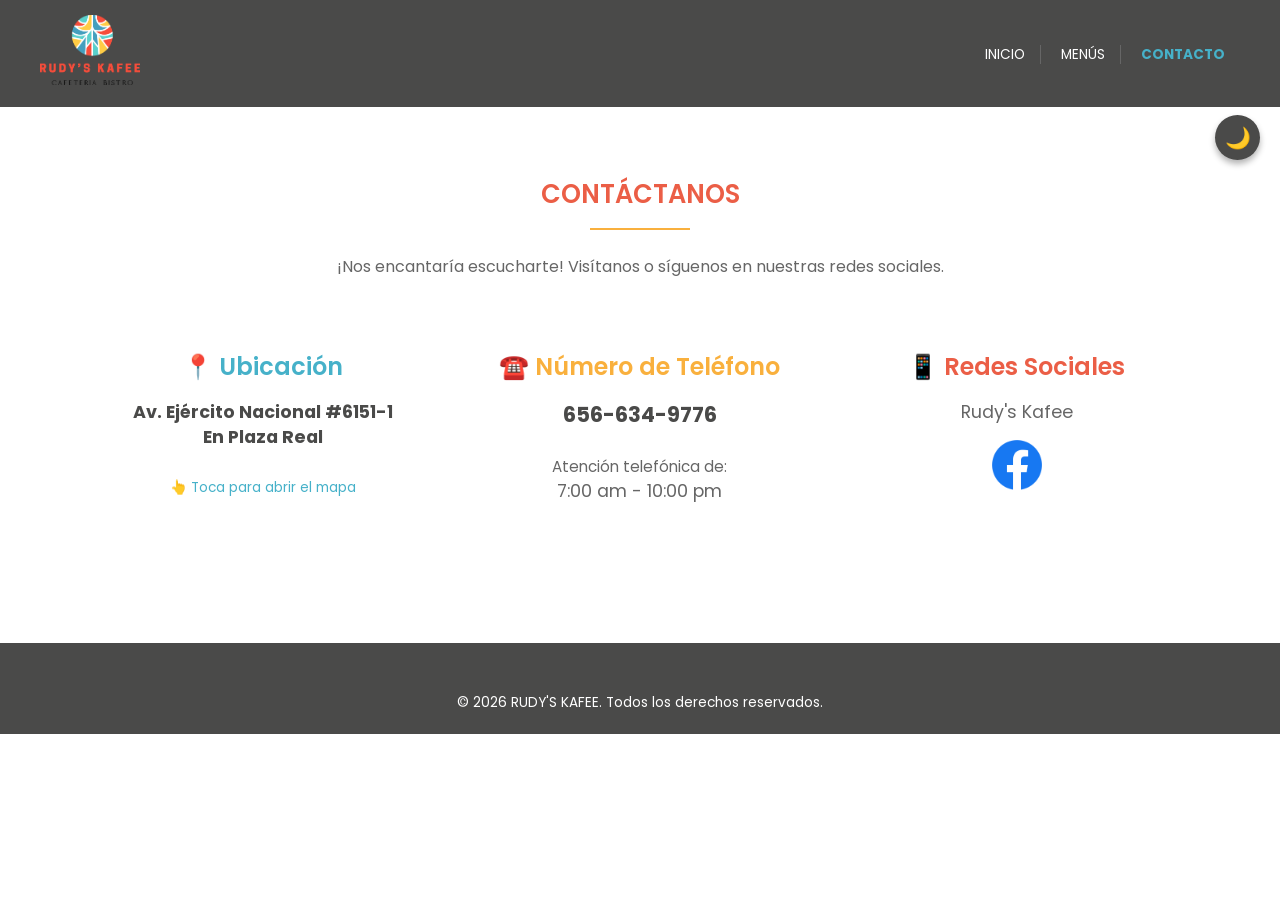
==== contacto.html @ a7ce0d30 "Add files via upload" ====
<!DOCTYPE html>
<html lang="es">
<head>
    <meta charset="UTF-8">
    <meta name="viewport" content="width=device-width, initial-scale=1.0">
    <title>Contacto | Rudy's Kafee</title>
    <link rel="stylesheet" href="style.css?v=13">
    <link href="https://fonts.googleapis.com/css2?family=Poppins:wght@300;400;600;700&display=swap" rel="stylesheet">
</head>
<body>

    <button id="themeToggle" class="theme-toggle" aria-label="Cambiar modo oscuro">🌙</button>

    <header class="header">
        <div class="nav-content">
            <div class="logo-area">
                <a href="index.html"><img src="LogoPNG.png" alt="Rudy's Kafee" class="logo-imagen"></a>
            </div>

            <button class="menu-toggle" id="menuToggle">
                <span></span>
                <span></span>
                <span></span>
            </button>

            <nav class="main-nav" id="mainNav">
                <ul>
                    <li><a href="index.html">Inicio</a></li>
                    <li><a href="index.html">Menús</a></li>
                    <li><a href="contacto.html" style="color: var(--color-turquesa); font-weight: bold;">Contacto</a></li>
                </ul>
            </nav>
        </div>
    </header>

    <main class="main-content">
        <div class="content-container">
            
            <h2 class="section-title" style="text-align: center;">CONTÁCTANOS</h2>
            <hr class="divider" style="margin-left: auto; margin-right: auto; width: 100px;">
            <p style="text-align: center; color: var(--color-desc); margin-bottom: 40px;">¡Nos encantaría escucharte! Visítanos o síguenos en nuestras redes sociales.</p>

            <div class="menu-grid">
                
                <div class="menu-item" style="padding: 30px; text-align: center; align-items: center;">
                    <h3 class="item-name" style="font-size: 1.5rem; color: var(--color-turquesa);">📍 Ubicación</h3>
                    <p class="item-desc" style="font-size: 1.1rem; margin-top: 10px;">
                        
                        <a href="https://www.google.com/maps/search/?api=1&query=Av.+Ejército+Nacional+6151-1,+Plaza+Real" target="_blank" style="color: var(--color-carbon); text-decoration: none; font-weight: bold; transition: color 0.3s ease;">
                            Av. Ejército Nacional #6151-1<br>
                            En Plaza Real 
                        </a><br><br>
                        
                        <span style="font-size: 0.85rem; color: var(--color-turquesa);">👆 Toca para abrir el mapa</span>
                    </p>
                </div>

                <div class="menu-item" style="padding: 30px; text-align: center; align-items: center;">
                    <h3 class="item-name" style="font-size: 1.5rem; color: var(--color-amarillo);">☎️ Número de Teléfono</h3>
                    <p class="item-desc" style="font-size: 1.1rem; margin-top: 10px;">
                        <span style="color: var(--color-carbon); font-weight: bold; font-size: 1.3rem;">656-634-9776</span><br><br>
                        <span style="font-size: 0.95rem; color: var(--color-desc);">Atención telefónica de:</span><br>
                        7:00 am - 10:00 pm
                    </p>
                </div>

                <div class="menu-item" style="padding: 30px; text-align: center; align-items: center;">
                    <h3 class="item-name" style="font-size: 1.5rem; color: var(--color-rojo);">📱 Redes Sociales</h3>
                    <p class="item-desc" style="font-size: 1.1rem; margin-top: 10px; margin-bottom: 15px;">
                        Rudy's Kafee
                    </p>

                    <div style="display: flex; justify-content: center; gap: 15px;">
                        <a href="https://www.facebook.com/profile.php?id=100089935731811" target="_blank" style="transition: transform 0.2s;" onmouseover="this.style.transform='scale(1.1)'" onmouseout="this.style.transform='scale(1)'">
                            <img src="LogoFB.png" alt="Facebook Rudy's Kafee" style="width: 50px; height: 50px; object-fit: contain;">
                        </a>
                    </div>
                </div>

            </div>

        </div>
    </main>

    <footer class="footer">
        <p>© 2026 RUDY'S KAFEE. Todos los derechos reservados.</p>
    </footer>

    <script>
        // Menú Hamburguesa
        const menuToggle = document.getElementById('menuToggle');
        const mainNav = document.getElementById('mainNav');

        menuToggle.addEventListener('click', () => {
            mainNav.classList.toggle('active');
        });

        // Modo Oscuro
        const themeToggle = document.getElementById('themeToggle');
        themeToggle.addEventListener('click', () => {
            document.body.classList.toggle('dark-mode');
            if(document.body.classList.contains('dark-mode')) {
                themeToggle.innerText = '☀️';
            } else {
                themeToggle.innerText = '🌙';
            }
        });
    </script>
</body>
</html>
</body>
</html>
---- style.css ----
/* Variables de los colores */
:root {
    --color-rojo: #eb5e46;    
    --color-turquesa: #46b1c9; 
    --color-amarillo: #f9b03d; 
    --color-carbon: #4a4a49;   
    --color-fondo: #ffffff;
    --color-header: #4a4a49;   
    --color-desc: #666666;     
    --color-caja: #e0e0e0;     
    --font-main: 'Poppins', sans-serif;
}

/* Variables tema de las bebidas */
body.theme-bebidas {
    --color-rojo: #5c4033;     
    --color-turquesa: #7b9e87; 
    --color-amarillo: #d4a373; 
}

/* Tema oscuro */
body.dark-mode {
    --color-fondo: #242424;   
    --color-carbon: #f5f5f5;  
    --color-header: #1a1a1a;  
    --color-desc: #aaaaaa;    
    --color-caja: #333333;    
}

body.dark-mode.theme-bebidas {
    --color-rojo: #e6b981; 
}

* {
    margin: 0;
    padding: 0;
    box-sizing: border-box;
}

body {
    font-family: var(--font-main);
    background-color: var(--color-fondo);
    color: var(--color-carbon);
    line-height: 1.5;
    transition: background-color 0.4s ease, color 0.4s ease;
}

/* Header y manu */
.header {
    background-color: var(--color-header);
    padding: 15px 20px;
    position: fixed;
    top: 0;
    left: 0;
    width: 100%;
    z-index: 1000;
    transition: background-color 0.4s ease;
}

.nav-content {
    display: flex;
    justify-content: space-between; 
    align-items: center;
    max-width: 1200px;
    margin: 0 auto;
}

.logo-area {
    display: flex;
    align-items: center;
}

.logo-imagen {
    height: 70px; 
    width: auto;
    object-fit: contain;
}

/* Boton del modo oscuro */
.theme-toggle {
    position: fixed;
    top: 115px; 
    right: 20px; 
    background-color: var(--color-carbon);
    color: var(--color-fondo);
    border: none;
    border-radius: 50%;
    width: 45px;
    height: 45px;
    font-size: 1.3rem;
    cursor: pointer;
    z-index: 999;
    box-shadow: 0 4px 6px rgba(0,0,0,0.3);
    display: flex;
    align-items: center;
    justify-content: center;
    transition: transform 0.3s ease, background-color 0.4s ease, color 0.4s ease;
}

.theme-toggle:hover {
    transform: scale(1.1);
}

/* Estilo del boton de Hamburguesa */
.menu-toggle {
    display: none; 
    flex-direction: column;
    justify-content: space-between;
    width: 30px;
    height: 22px;
    background: transparent;
    border: none;
    cursor: pointer;
    padding: 0;
    z-index: 1001;
}

.menu-toggle span {
    width: 100%;
    height: 3px;
    background-color: white;
    border-radius: 2px;
    transition: all 0.3s ease;
}

/* Estilo en escritorio */
.main-nav ul {
    list-style: none;
    display: flex;
    gap: 20px;
}

.main-nav a {
    text-decoration: none;
    color: #ffffff;
    font-size: 0.85rem;
    text-transform: uppercase;
    padding-right: 15px;
    border-right: 1px solid #666;
}

.main-nav li:last-child a {
    border-right: none;
}

/* Contenido */
.main-content {
    margin-top: 120px; 
    padding: 40px 20px;
}

.content-container {
    max-width: 1100px;
    margin: 0 auto;
}

/* pestanas*/
.tabs-container {
    display: flex;
    justify-content: center;
    gap: 15px;
    margin-bottom: 30px;
}

.tab-btn {
    background-color: transparent;
    color: var(--color-carbon);
    border: 2px solid var(--color-turquesa);
    padding: 10px 30px;
    font-size: 1rem;
    font-weight: 600;
    font-family: var(--font-main);
    cursor: pointer;
    border-radius: 25px;
    transition: all 0.4s ease; 
    text-transform: uppercase;
    width: 150px;
}

.tab-btn.active {
    background-color: var(--color-turquesa);
    color: white;
}

.tab-content {
    display: none; 
    animation: fadeIn 0.4s ease-in-out;
}

.tab-content.active {
    display: block; 
}

@keyframes fadeIn {
    from { opacity: 0; transform: translateY(10px); }
    to { opacity: 1; transform: translateY(0); }
}

/* Titulos */
.section-title {
    font-size: 1.6rem;
    font-weight: 600;
    margin-top: 15px; 
    margin-bottom: 5px;
    color: var(--color-rojo); 
    transition: color 0.4s ease; 
}

.sub-section-title {
    font-size: 1.2rem;
    font-weight: 600;
    color: var(--color-carbon);
    margin-top: 25px;
    margin-bottom: 15px;
    border-left: 4px solid var(--color-amarillo);
    padding-left: 10px;
    transition: border-color 0.4s ease, color 0.4s ease; 
}

.divider {
    border: none;
    border-top: 2px solid var(--color-amarillo); 
    margin: 15px 0 25px 0;
    transition: border-color 0.4s ease; 
}

.category-spacing {
    height: 35px; 
    width: 100%;
    display: block;
}

/* Cuadros para las imagenes del menu */
.menu-grid {
    display: grid;
    grid-template-columns: repeat(2, 1fr); 
    gap: 15px;
}

@media (min-width: 768px) {
    .menu-grid { gap: 30px; }
}
@media (min-width: 1024px) {
    .menu-grid { grid-template-columns: repeat(3, 1fr); }
}

.menu-item {
    display: flex;
    flex-direction: column;
    transition: transform 0.3s ease;
}

.menu-item:hover {
    transform: translateY(-8px);
}

.item-image-wrapper {
    width: 100%;
    aspect-ratio: 1 / 1;
    overflow: hidden;
    margin-bottom: 10px;
    background-color: var(--color-caja); 
    border-bottom: 4px solid var(--color-amarillo); 
    position: relative; 
    display: flex;
    align-items: center;
    justify-content: center;
    transition: border-color 0.4s ease, background-color 0.4s ease; 
}

.item-image-wrapper > img {
    width: 100%;
    height: 100%;
    object-fit: cover;
}

.item-text-wrapper {
    text-align: left;
}

.item-name {
    font-size: 0.95rem; 
    font-weight: 600;
    color: var(--color-carbon);
    margin-bottom: 5px;
    transition: color 0.4s ease;
}

.item-desc {
    font-size: 0.75rem; 
    color: var(--color-desc);
    margin-bottom: 8px;
    line-height: 1.3;
    transition: color 0.4s ease;
}

.item-price {
    font-size: 1rem;
    font-weight: 600;
    color: var(--color-rojo); 
    transition: color 0.4s ease; 
}

@media (min-width: 768px) {
    .item-name { font-size: 1.1rem; }
    .item-desc { font-size: 0.9rem; margin-bottom: 10px; line-height: 1.4; }
    .item-price { font-size: 1.1rem; }
}

.footer {
    background-color: var(--color-header);
    color: #fff;
    text-align: center;
    padding: 30px;
    margin-top: 50px;
    font-size: 0.85rem;
    transition: background-color 0.4s ease;
}

/*Footer*/
.footer {
    background-color: var(--color-header);
    color: #fff;
    padding: 50px 20px 20px 20px; 
    margin-top: 60px;
    font-family: var(--font-main);
    transition: background-color 0.4s ease;
}

.footer-container {
    max-width: 1000px;
    margin: 0 auto;
    display: grid;
    grid-template-columns: repeat(3, 1fr); 
    gap: 30px;
    text-align: left;
}

.footer-column {
    display: flex;
    flex-direction: column;
}

.footer-title {
    color: var(--color-amarillo); 
    font-size: 1.1rem;
    margin-bottom: 12px;
    font-weight: 600;
}

.footer-text {
    font-size: 0.95rem;
    color: #cccccc; 
    margin-bottom: 6px;
    line-height: 1.4;
}

.footer-socials {
    display: flex;
    gap: 15px;
    margin-top: 8px;
}

.footer-socials img {
    width: 32px;
    height: 32px;
    object-fit: contain;
    transition: transform 0.3s ease;
}

.footer-socials img:hover {
    transform: scale(1.15); 
}

.footer-bottom {
    text-align: center;
    margin-top: 50px;
    padding-top: 20px;
    border-top: 1px solid #666; 
    font-size: 0.85rem;
    color: #999999;
}

/* Ajuste para celular */
@media (max-width: 768px) {
    .footer-container {
        grid-template-columns: 1fr; 
        text-align: center;
        gap: 25px;
    }
    .footer-socials {
        justify-content: center;
    }
}
/* Ajsutes del estilo del celular */
@media (max-width: 768px) {
    .menu-toggle { display: flex; }

    .main-nav {
        display: none; 
        position: absolute;
        top: 100%; 
        left: 0;
        width: 100%;
        background-color: var(--color-header);
        padding: 20px 0;
        box-shadow: 0 4px 6px rgba(0,0,0,0.3);
    }

    .main-nav.active { display: block; }

    .main-nav ul {
        flex-direction: column; 
        align-items: center;
        gap: 15px;
    }

    .main-nav a {
        border-right: none; 
        padding-right: 0;
        font-size: 1.1rem;
    }

    .section-title { font-size: 1.3rem; }
}

/* Animacion de transiciones de las imagenes de los platillos que tienen mas de una presentacion */
.mini-carrusel {
    position: absolute;
    top: 0;
    left: 0;
    width: 100%;
    height: 100%;
}

.mini-carrusel img {
    position: absolute;
    top: 0;
    left: 0;
    width: 100%;
    height: 100%;
    object-fit: cover;
    opacity: 0; 
    animation: desvanecer 9s infinite; 
}

.mini-carrusel .slide-0 { animation-delay: 0s; }
.mini-carrusel .slide-1 { animation-delay: 3s; }
.mini-carrusel .slide-2 { animation-delay: 6s; }

@keyframes desvanecer {
    0%   { opacity: 0; }
    10%  { opacity: 1; } 
    33%  { opacity: 1; } 
    43%  { opacity: 0; } 
    100% { opacity: 0; } 
}

.extras-container {
    max-width: 600px; 
    margin: 0 auto;
}

.extra-item {
    display: flex;
    justify-content: space-between;
    align-items: center;
    padding: 15px 15px;
    border-bottom: 2px dotted var(--color-desc);
    transition: background-color 0.3s ease, transform 0.2s ease;
    border-radius: 8px;
    margin-bottom: 5px;
}

.extra-item:hover {
    background-color: var(--color-caja);
    transform: translateX(5px); 
}

.extra-name {
    font-size: 1.1rem;
    font-weight: 600;
    color: var(--color-carbon);
    transition: color 0.4s ease;
}

.extra-price {
    font-size: 1.1rem;
    font-weight: 700;
    color: var(--color-rojo);
    transition: color 0.4s ease;
}
/* Ajuste botones para el celular */
@media (max-width: 768px) {
    .tabs-container {
        gap: 8px; 
        padding: 0 10px; 
    }
    .tab-btn {
        width: auto; 
        flex: 1; 
        padding: 8px 5px; 
        font-size: 0.8rem; 
    }
}
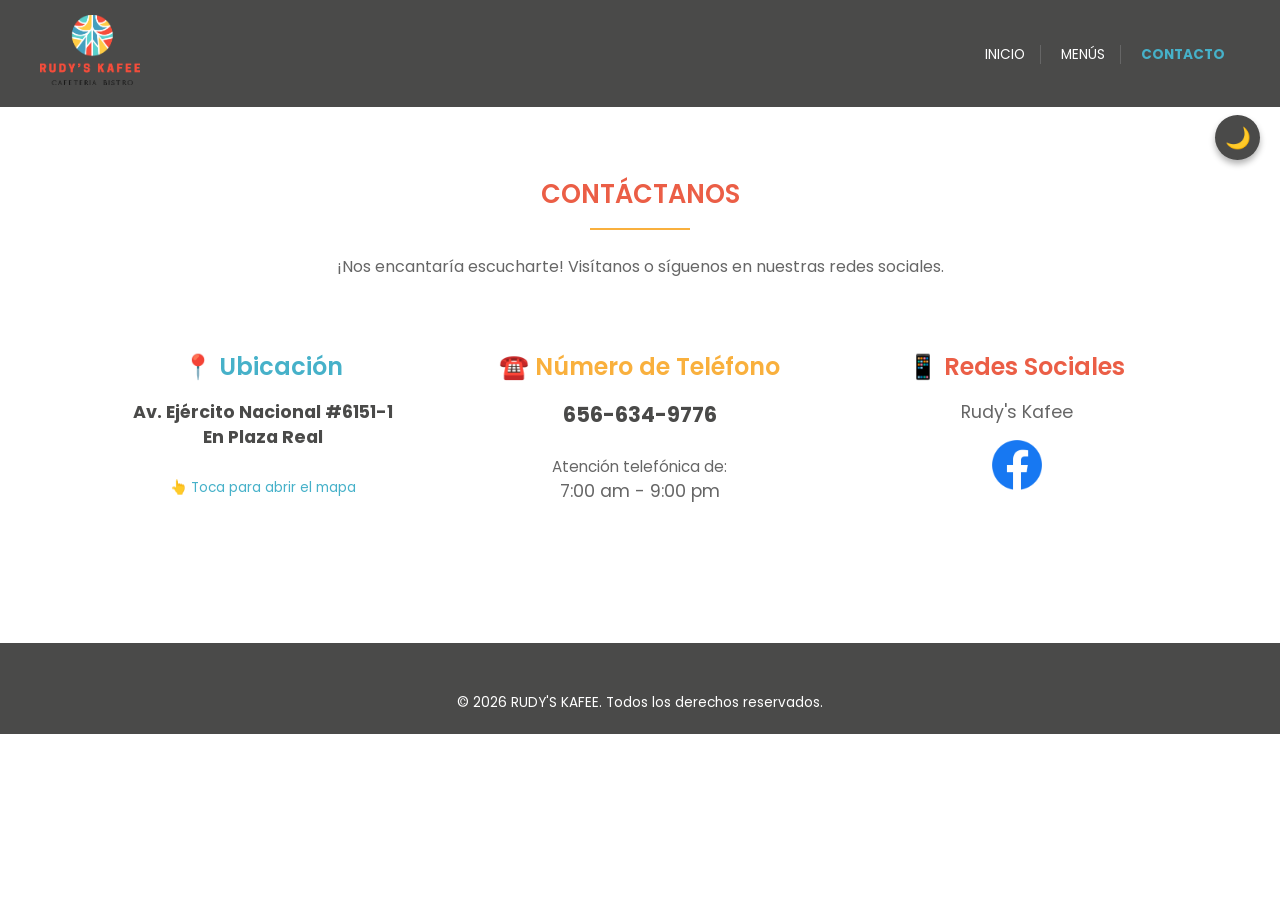
==== commit 91efe8bd: "update horario" ====
--- a/contacto.html
+++ b/contacto.html
@@ -60,7 +60,7 @@
                     <p class="item-desc" style="font-size: 1.1rem; margin-top: 10px;">
                         <span style="color: var(--color-carbon); font-weight: bold; font-size: 1.3rem;">656-634-9776</span><br><br>
                         <span style="font-size: 0.95rem; color: var(--color-desc);">Atención telefónica de:</span><br>
-                        7:00 am - 10:00 pm
+                        7:00 am - 9:00 pm
                     </p>
                 </div>
 
@@ -109,4 +109,4 @@
 </body>
 </html>
 </body>
-</html>+</html>
